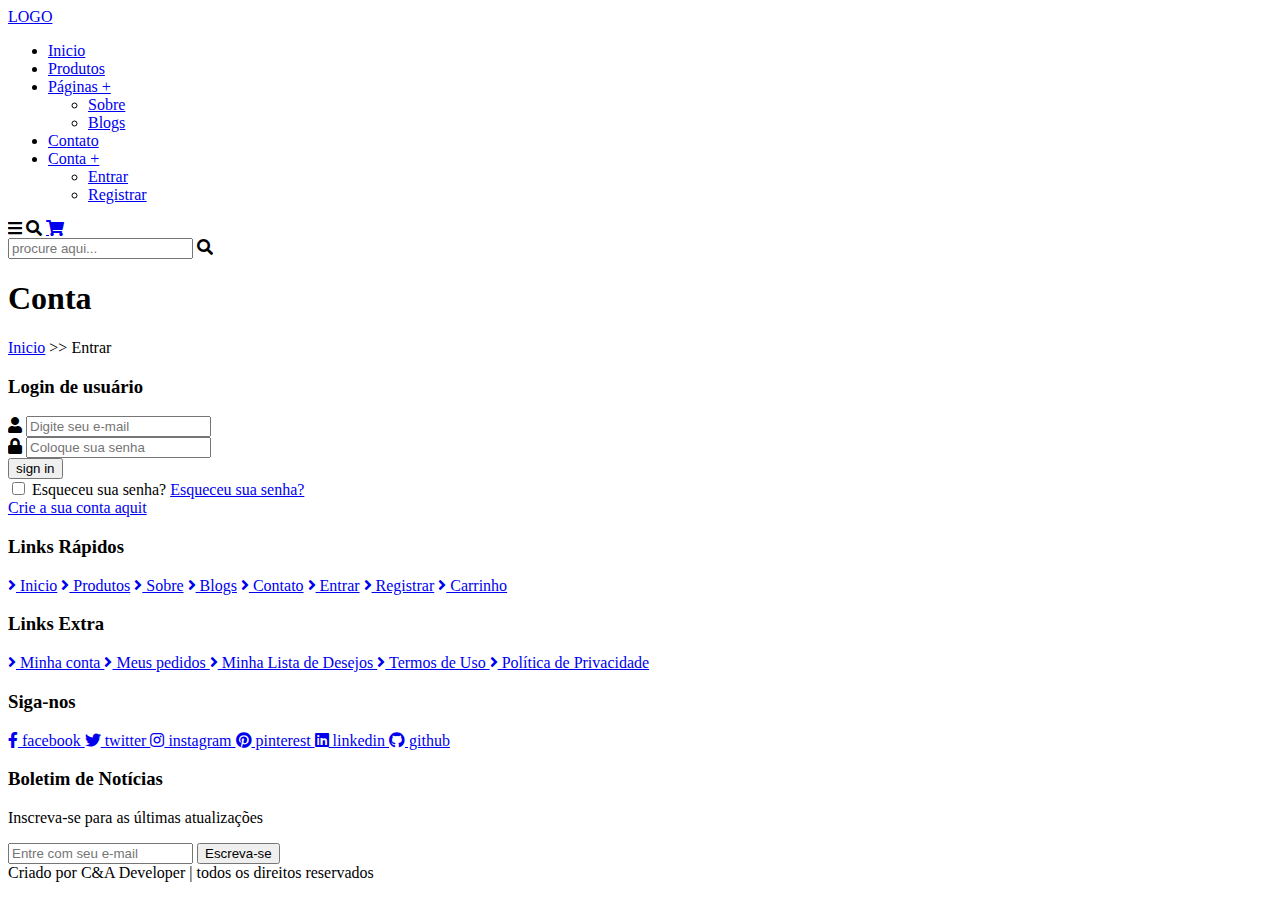
==== login.html @ c4424b53 ":rocket:" ====
<!DOCTYPE html>
<html lang="pt-br">
<head>
    <meta charset="UTF-8">
    <meta http-equiv="X-UA-Compatible" content="IE=edge">
    <meta name="viewport" content="width=device-width, initial-scale=1.0">
    <title>Entrar</title>

    <!-- font awesome cdn link  -->
    <link rel="stylesheet" href="https://cdnjs.cloudflare.com/ajax/libs/font-awesome/5.15.4/css/all.min.css">

    <!-- custom css file link  -->
    <link rel="stylesheet" href="css/style.css">

    <!-- custom js file link  -->
    <script src="js/script.js" defer></script>

</head>
<body>

<!-- header section starts  -->
<header class="header">

    <a href="index.html" class="logo"> LOGO </a>

    <nav class="navbar">
        <ul>
            <li><a href="index.html">Inicio</a></li>
            <li><a href="products.html">Produtos</a></li>
            <li><a href="#">Páginas +</a>
                <ul>
                    <li><a href="about.html">Sobre</a></li>
                    <li><a href="blogs.html">Blogs</a></li>
                </ul>
            </li>
            <li><a href="contact.html">Contato</a></li>
            <li><a href="#">Conta +</a>
                <ul>
                    <li><a href="login.html">Entrar</a></li>
                    <li><a href="register.html">Registrar</a></li>
                </ul>
            </li>
        </ul>
    </nav>

    <div class="icons">
        <div id="menu-btn" class="fas fa-bars"></div>
        <div id="search-btn" class="fas fa-search"></div>
        <a href="cart.html" class="fas fa-shopping-cart"></a>
    </div>

    <form action="" class="search-form">
        <input type="search" name="" placeholder="procure aqui..." id="search-box">
        <label for="search-box" class="fas fa-search"></label>
    </form>

</header>
<!-- header section ends -->

<!-- header section  -->
<section class="heading">
    <h1>Conta</h1>
    <p> <a href="index.html">Inicio</a> >> Entrar </p>
</section>
<!-- header section -->

<!-- login form section starts -->

<section class="login-form">

    <form action="">
        <h3>Login de usuário</h3>
        <div class="inputBox">
            <span class="fas fa-user"></span>
            <input type="email" name="" placeholder="Digite seu e-mail" id="">
        </div>
        <div class="inputBox">
            <span class="fas fa-lock"></span>
            <input type="password" name="" placeholder="Coloque sua senha" id="">
        </div>
        <input type="submit" value="sign in" class="btn">
        <div class="flex">
            <input type="checkbox" name="" id="remember-me">
            <label for="remember-me">Esqueceu sua senha?</label>
            <a href="#">Esqueceu sua senha?</a>
        </div>
        <a href="register.html" class="btn">Crie a sua conta aquit</a>
    </form>

</section>
<!-- login form section ends -->


<!-- footer section starts  -->
<section class="footer">

    <div class="box-container">

        <div class="box">
            <h3>Links Rápidos</h3>
            <a href="index.html"> <i class="fas fa-angle-right"></i> Inicio</a>
            <a href="products.html"> <i class="fas fa-angle-right"></i> Produtos</a>
            <a href="about.html"> <i class="fas fa-angle-right"></i> Sobre</a>
            <a href="blogs.html"> <i class="fas fa-angle-right"></i> Blogs</a>
            <a href="contact.html"> <i class="fas fa-angle-right"></i> Contato</a>
            <a href="login.html"> <i class="fas fa-angle-right"></i> Entrar</a>
            <a href="register.html"> <i class="fas fa-angle-right"></i> Registrar</a>
            <a href="cart.html"> <i class="fas fa-angle-right"></i> Carrinho</a>
        </div>

        <div class="box">
            <h3>Links Extra</h3>
            <a href="#"> <i class="fas fa-angle-right"></i> Minha conta </a>
            <a href="#"> <i class="fas fa-angle-right"></i> Meus pedidos </a>
            <a href="#"> <i class="fas fa-angle-right"></i> Minha Lista de Desejos </a>
            <a href="#"> <i class="fas fa-angle-right"></i> Termos de Uso </a>
            <a href="#"> <i class="fas fa-angle-right"></i> Política de Privacidade </a>
        </div>

        <div class="box">
            <h3>Siga-nos</h3>
            <a href="#"> <i class="fab fa-facebook-f"></i> facebook </a>
            <a href="#"> <i class="fab fa-twitter"></i> twitter </a>
            <a href="#"> <i class="fab fa-instagram"></i> instagram </a>
            <a href="#"> <i class="fab fa-pinterest"></i> pinterest </a>
            <a href="#"> <i class="fab fa-linkedin"></i> linkedin </a>
            <a href="#"> <i class="fab fa-github"></i> github </a>
        </div>

        <div class="box">
            <h3>Boletim de Notícias</h3>
            <p>Inscreva-se para as últimas atualizações</p>
            <form action="">
                <input type="email" placeholder="Entre com seu e-mail">
                <input type="submit" value="Escreva-se" class="btn">
            </form>
        </div>

    </div>

    <div class="credit"> Criado por <span>C&A Developer</span> | todos os direitos reservados </div>

</section>

<!-- footer section ends -->

</body>
</html>
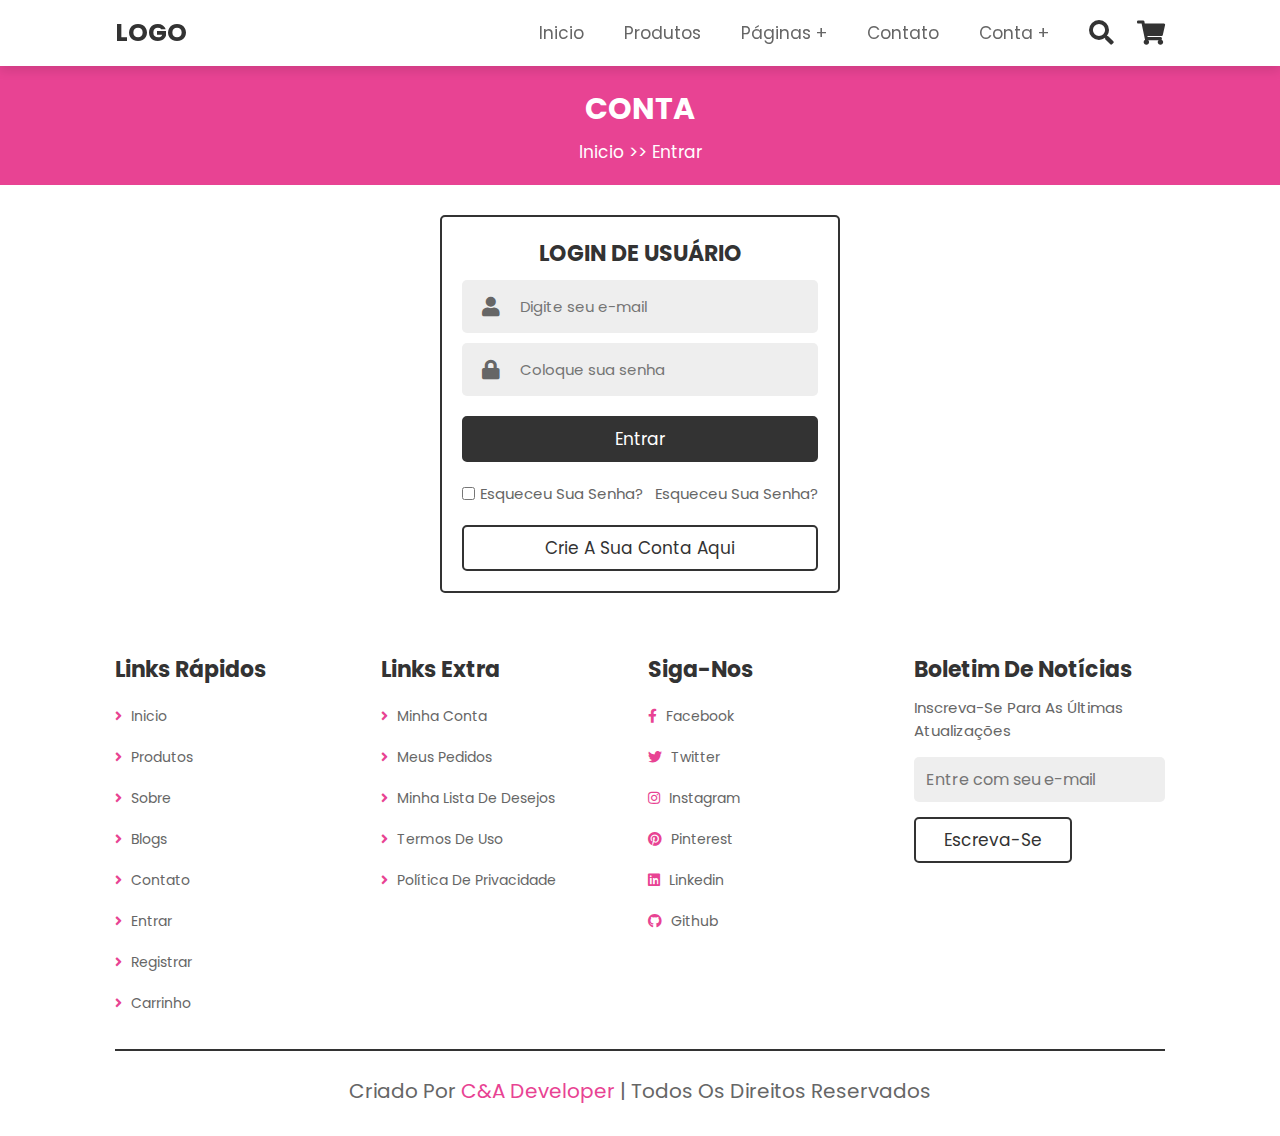
==== commit 355fa61c: ":up:" ====
--- a/login.html
+++ b/login.html
@@ -78,13 +78,13 @@
             <span class="fas fa-lock"></span>
             <input type="password" name="" placeholder="Coloque sua senha" id="">
         </div>
-        <input type="submit" value="sign in" class="btn">
+        <input type="submit" value="Entrar" class="btn">
         <div class="flex">
             <input type="checkbox" name="" id="remember-me">
             <label for="remember-me">Esqueceu sua senha?</label>
             <a href="#">Esqueceu sua senha?</a>
         </div>
-        <a href="register.html" class="btn">Crie a sua conta aquit</a>
+        <a href="register.html" class="btn">Crie a sua conta aqui</a>
     </form>
 
 </section>
--- a/css/style.css
+++ b/css/style.css
@@ -0,0 +1,950 @@
+@import url("https://fonts.googleapis.com/css2?family=Poppins:wght@100;300;400;500;600&display=swap");
+* {
+  font-family: 'Poppins', sans-serif;
+  margin: 0;
+  padding: 0;
+  -webkit-box-sizing: border-box;
+          box-sizing: border-box;
+  text-decoration: none;
+  outline: none;
+  border: none;
+  text-transform: capitalize;
+  -webkit-transition: all .2s linear;
+  transition: all .2s linear;
+}
+
+html {
+  font-size: 62.5%;
+  overflow-x: hidden;
+}
+
+section {
+  padding: 2rem 9%;
+}
+
+.heading {
+  text-align: center;
+  background: #e84393;
+}
+
+.heading h1 {
+  font-size: 3rem;
+  text-transform: uppercase;
+  color: #fff;
+}
+
+.heading p {
+  color: #fff;
+  padding-top: .7rem;
+  font-size: 1.7rem;
+}
+
+.heading p a {
+  color: #fff;
+}
+
+.heading p a:hover {
+  color: #333;
+}
+
+.title {
+  font-size: 3rem;
+  color: #333;
+  margin-bottom: 2rem;
+  text-align: center;
+  padding: 0 1rem;
+}
+
+.btn {
+  display: inline-block;
+  margin-top: 1rem;
+  padding: .8rem 2.8rem;
+  font-size: 1.7rem;
+  color: #333;
+  border: 0.2rem solid #333;
+  background: none;
+  cursor: pointer;
+  border-radius: .5rem;
+}
+
+.btn:hover {
+  background: #333;
+  color: #fff;
+}
+
+.header {
+  position: -webkit-sticky;
+  position: sticky;
+  top: 0;
+  left: 0;
+  right: 0;
+  z-index: 1000;
+  background: #fff;
+  -webkit-box-shadow: 0 0.5rem 1rem rgba(0, 0, 0, 0.1);
+          box-shadow: 0 0.5rem 1rem rgba(0, 0, 0, 0.1);
+  display: -webkit-box;
+  display: -ms-flexbox;
+  display: flex;
+  -webkit-box-align: center;
+      -ms-flex-align: center;
+          align-items: center;
+  padding: 0 9%;
+}
+
+.header .logo {
+  font-size: 2.5rem;
+  color: #333;
+  font-weight: bolder;
+  margin-right: auto;
+}
+
+.header .navbar ul {
+  list-style: none;
+}
+
+.header .navbar ul li {
+  position: relative;
+  float: left;
+}
+
+.header .navbar ul li:hover ul {
+  display: block;
+}
+
+.header .navbar ul li a {
+  font-size: 1.7rem;
+  color: #666;
+  padding: 2rem;
+  display: block;
+}
+
+.header .navbar ul li a:hover {
+  background: #eee;
+}
+
+.header .navbar ul li ul {
+  position: absolute;
+  left: 0;
+  width: 20rem;
+  background: #fff;
+  display: none;
+}
+
+.header .navbar ul li ul li {
+  width: 100%;
+}
+
+.header .icons div,
+.header .icons a {
+  font-size: 2.5rem;
+  color: #333;
+  cursor: pointer;
+  margin-left: 2rem;
+}
+
+.header .icons div:hover,
+.header .icons a:hover {
+  color: #e84393;
+}
+
+.header .search-form {
+  position: absolute;
+  top: 99%;
+  left: 0;
+  right: 0;
+  border-top: 0.2rem solid #333;
+  background: #fff;
+  height: 6rem;
+  display: -webkit-box;
+  display: -ms-flexbox;
+  display: flex;
+  -webkit-box-align: center;
+      -ms-flex-align: center;
+          align-items: center;
+  padding: 2rem;
+  -webkit-clip-path: polygon(0 0, 100% 0, 100% 0, 0 0);
+          clip-path: polygon(0 0, 100% 0, 100% 0, 0 0);
+}
+
+.header .search-form.active {
+  -webkit-clip-path: polygon(0 0, 100% 0, 100% 100%, 0 100%);
+          clip-path: polygon(0 0, 100% 0, 100% 100%, 0 100%);
+}
+
+.header .search-form input {
+  width: 100%;
+  height: 100%;
+  padding-right: 1rem;
+  font-size: 1.7rem;
+  color: #666;
+  text-transform: none;
+}
+
+.header .search-form label {
+  font-size: 2.5rem;
+  color: #333;
+  cursor: pointer;
+}
+
+.header .search-form label:hover {
+  color: #e84393;
+}
+
+#menu-btn {
+  display: none;
+}
+
+@-webkit-keyframes fadeIn {
+  0% {
+    -webkit-transform: translateY(3rem);
+            transform: translateY(3rem);
+    opacity: 0;
+  }
+}
+
+@keyframes fadeIn {
+  0% {
+    -webkit-transform: translateY(3rem);
+            transform: translateY(3rem);
+    opacity: 0;
+  }
+}
+
+.home {
+  padding: 0;
+  position: relative;
+}
+
+.home .slide {
+  display: -webkit-box;
+  display: -ms-flexbox;
+  display: flex;
+  min-height: 60vh;
+  padding: 2rem 7%;
+  background-size: cover !important;
+  background-position: center !important;
+  display: flex;
+  -webkit-box-align: center;
+      -ms-flex-align: center;
+          align-items: center;
+  display: none;
+}
+
+.home .slide.active {
+  display: -webkit-box;
+  display: -ms-flexbox;
+  display: flex;
+}
+
+.home .slide .content span {
+  color: #333;
+  display: block;
+  font-size: 2rem;
+  -webkit-animation: fadeIn .4s linear .2s backwards;
+          animation: fadeIn .4s linear .2s backwards;
+}
+
+.home .slide .content h3 {
+  color: #333;
+  text-transform: uppercase;
+  padding: 1rem 0;
+  font-size: 6rem;
+  -webkit-animation: fadeIn .4s linear .4s backwards;
+          animation: fadeIn .4s linear .4s backwards;
+}
+
+.home .slide .content .btn {
+  -webkit-animation: fadeIn .4s linear .6s backwards;
+          animation: fadeIn .4s linear .6s backwards;
+}
+
+.home #next-slide,
+.home #prev-slide {
+  position: absolute;
+  bottom: 2rem;
+  right: 2rem;
+  height: 6rem;
+  width: 6rem;
+  line-height: 5.5rem;
+  font-size: 4rem;
+  color: #333;
+  border: 0.2rem solid #333;
+  background: #fff;
+  border-radius: .5rem;
+  cursor: pointer;
+  text-align: center;
+}
+
+.home #next-slide:hover,
+.home #prev-slide:hover {
+  background: #333;
+  color: #fff;
+}
+
+.home #prev-slide {
+  right: 9rem;
+}
+
+.banner {
+  display: -ms-grid;
+  display: grid;
+  -ms-grid-columns: (minmax(31rem, 1fr))[auto-fit];
+      grid-template-columns: repeat(auto-fit, minmax(31rem, 1fr));
+  gap: 1.5rem;
+}
+
+.banner .box {
+  position: relative;
+  height: 30rem;
+  overflow: hidden;
+  border-radius: .5rem;
+}
+
+.banner .box:hover img {
+  -webkit-transform: scale(1.1);
+          transform: scale(1.1);
+}
+
+.banner .box img {
+  height: 100%;
+  width: 100%;
+  -o-object-fit: cover;
+     object-fit: cover;
+}
+
+.banner .box .content {
+  position: absolute;
+  top: 22%;
+  right: 2rem;
+  -webkit-transform: translateY(-50%);
+          transform: translateY(-50%);
+}
+
+.banner .box .content span {
+  position: relative;
+  font-size: 1.5rem;
+  right: -2.5rem;
+  color: #333;
+}
+
+.banner .box .content h3 {
+  position: relative;
+  right: -2rem;
+  font-size: 2rem;
+  color: #333;
+  padding-top: 1rem;
+}
+
+.banner .box .content .btn {
+  position: relative;
+  right: -1rem;
+  padding: .6rem 2rem;
+  font-size: 1.5rem;
+}
+
+.products .box-container {
+  display: -ms-grid;
+  display: grid;
+  -ms-grid-columns: (minmax(32rem, 1fr))[auto-fit];
+      grid-template-columns: repeat(auto-fit, minmax(32rem, 1fr));
+  gap: 1.5rem;
+}
+
+.products .box-container .box {
+  border-radius: .5rem;
+  text-align: center;
+  border: 0.2rem solid #333;
+}
+
+.products .box-container .box:hover .image .icons {
+  -webkit-transform: translateY(0);
+          transform: translateY(0);
+}
+
+.products .box-container .box .image {
+  border-radius: .5rem;
+  overflow: hidden;
+  position: relative;
+  height: 25rem;
+  width: 100%;
+}
+
+.products .box-container .box .image .icons {
+  position: absolute;
+  top: 0;
+  left: 0;
+  right: 0;
+  border-bottom: 0.2rem solid #333;
+  -webkit-transform: translateY(-7rem);
+          transform: translateY(-7rem);
+}
+
+.products .box-container .box .image .icons a {
+  height: 5rem;
+  width: 5rem;
+  line-height: 5rem;
+  font-size: 2rem;
+  color: #333;
+}
+
+.products .box-container .box .image .icons a:hover {
+  background: #333;
+  color: #fff;
+}
+
+.products .box-container .box .image img {
+  height: 100%;
+  width: 100%;
+  -o-object-fit: cover;
+     object-fit: cover;
+}
+
+.products .box-container .box .content {
+  padding: 1.5rem 0;
+}
+
+.products .box-container .box .content h3 {
+  font-size: 2rem;
+  color: #333;
+}
+
+.products .box-container .box .content .stars {
+  padding: 1rem 0;
+}
+
+.products .box-container .box .content .stars i {
+  font-size: 1.4rem;
+  color: #e84393;
+}
+
+.products .box-container .box .content .price {
+  font-size: 2.2rem;
+  color: #333;
+}
+
+.products .box-container .box .content .price span {
+  font-size: 1.5rem;
+  text-decoration: line-through;
+  color: #666;
+}
+
+.about .row {
+  display: -webkit-box;
+  display: -ms-flexbox;
+  display: flex;
+  -webkit-box-align: center;
+      -ms-flex-align: center;
+          align-items: center;
+  -ms-flex-wrap: wrap;
+      flex-wrap: wrap;
+  gap: 2rem;
+}
+
+.about .row .image {
+  -webkit-box-flex: 1;
+      -ms-flex: 1 1 42rem;
+          flex: 1 1 42rem;
+}
+
+.about .row .image img {
+  width: 100%;
+  border-radius: .5rem;
+}
+
+.about .row .content {
+  -webkit-box-flex: 1;
+      -ms-flex: 1 1 42rem;
+          flex: 1 1 42rem;
+}
+
+.about .row .content h3 {
+  font-size: 3.5rem;
+  color: #333;
+  line-height: 2;
+}
+
+.about .row .content p {
+  font-size: 1.4rem;
+  line-height: 2.5;
+  color: #666;
+  padding: 1rem 0;
+}
+
+.about .icons-container {
+  display: -ms-grid;
+  display: grid;
+  -ms-grid-columns: (minmax(16rem, 1fr))[auto-fit];
+      grid-template-columns: repeat(auto-fit, minmax(16rem, 1fr));
+  gap: 1.5rem;
+  margin-top: 2.5rem;
+}
+
+.about .icons-container .icons {
+  padding: 3rem 2rem;
+  border-radius: .5rem;
+  border: 0.2rem solid #333;
+  text-align: center;
+  cursor: pointer;
+}
+
+.about .icons-container .icons:hover {
+  background: #333;
+}
+
+.about .icons-container .icons:hover img {
+  -webkit-filter: invert(1);
+          filter: invert(1);
+}
+
+.about .icons-container .icons:hover h3 {
+  color: #fff;
+}
+
+.about .icons-container .icons img {
+  height: 7rem;
+  margin-bottom: 1rem;
+}
+
+.about .icons-container .icons h3 {
+  font-size: 1.7rem;
+  color: #333;
+}
+
+.blogs .box-container {
+  display: -ms-grid;
+  display: grid;
+  -ms-grid-columns: (minmax(32rem, 1fr))[auto-fit];
+      grid-template-columns: repeat(auto-fit, minmax(32rem, 1fr));
+  gap: 1.5rem;
+}
+
+.blogs .box-container .box {
+  border-radius: .5rem;
+  overflow: hidden;
+  border: 0.2rem solid #333;
+}
+
+.blogs .box-container .box:hover .image img {
+  -webkit-transform: scale(1.1);
+          transform: scale(1.1);
+}
+
+.blogs .box-container .box .image {
+  width: 100%;
+  height: 25rem;
+  overflow: hidden;
+}
+
+.blogs .box-container .box .image img {
+  height: 100%;
+  width: 100%;
+  -o-object-fit: cover;
+     object-fit: cover;
+}
+
+.blogs .box-container .box .content {
+  padding: 2rem;
+}
+
+.blogs .box-container .box .content h3 {
+  font-size: 2rem;
+  color: #333;
+  line-height: 2;
+}
+
+.blogs .box-container .box .content p {
+  font-size: 1.4rem;
+  line-height: 2.5;
+  color: #666;
+  padding: 1rem 0;
+}
+
+.blogs .box-container .box .content .icons {
+  border-top: 0.2rem solid #333;
+  padding-top: 2rem;
+  margin-top: 2rem;
+  display: -webkit-box;
+  display: -ms-flexbox;
+  display: flex;
+  -webkit-box-align: center;
+      -ms-flex-align: center;
+          align-items: center;
+  -webkit-box-pack: justify;
+      -ms-flex-pack: justify;
+          justify-content: space-between;
+}
+
+.blogs .box-container .box .content .icons a {
+  font-size: 1.4rem;
+  color: #666;
+}
+
+.blogs .box-container .box .content .icons a:hover {
+  color: #e84393;
+}
+
+.blogs .box-container .box .content .icons a i {
+  padding-right: .5rem;
+  color: #e84393;
+}
+
+.contact .row {
+  display: -webkit-box;
+  display: -ms-flexbox;
+  display: flex;
+  -ms-flex-wrap: wrap;
+      flex-wrap: wrap;
+  gap: 2rem;
+}
+
+.contact .row form {
+  -webkit-box-flex: 1;
+      -ms-flex: 1 1 42rem;
+          flex: 1 1 42rem;
+  padding: 2rem;
+  border-radius: .5rem;
+  border: 0.2rem solid #333;
+}
+
+.contact .row form .box, .contact .row form textarea {
+  width: 100%;
+  border-bottom: 0.2rem solid #333;
+  margin-bottom: 1rem;
+  padding: 1rem 0;
+  font-size: 1.6rem;
+  color: #666;
+  text-transform: none;
+}
+
+.contact .row form textarea {
+  height: 15rem;
+  resize: none;
+}
+
+.contact .row .map {
+  -webkit-box-flex: 1;
+      -ms-flex: 1 1 42rem;
+          flex: 1 1 42rem;
+  border-radius: .5rem;
+  width: 100%;
+}
+
+.login-form form,
+.register-form form {
+  margin: 1rem auto;
+  max-width: 40rem;
+  border-radius: .5rem;
+  border: 0.2rem solid #333;
+  padding: 2rem;
+  text-align: center;
+}
+
+.login-form form h3,
+.register-form form h3 {
+  font-size: 2.2rem;
+  text-transform: uppercase;
+  color: #333;
+  margin-bottom: .7rem;
+}
+
+.login-form form .inputBox,
+.register-form form .inputBox {
+  margin: 1rem 0;
+  display: -webkit-box;
+  display: -ms-flexbox;
+  display: flex;
+  border-radius: .5rem;
+  background: #eee;
+  padding: .5rem 1rem;
+  -webkit-box-align: center;
+      -ms-flex-align: center;
+          align-items: center;
+  gap: 1rem;
+}
+
+.login-form form .inputBox span,
+.register-form form .inputBox span {
+  color: #666;
+  margin-left: 1rem;
+  font-size: 2rem;
+}
+
+.login-form form .inputBox input,
+.register-form form .inputBox input {
+  width: 100%;
+  padding: 1rem;
+  background: none;
+  font-size: 1.5rem;
+  color: #666;
+  text-transform: none;
+}
+
+.login-form form .flex,
+.register-form form .flex {
+  display: -webkit-box;
+  display: -ms-flexbox;
+  display: flex;
+  -webkit-box-align: center;
+      -ms-flex-align: center;
+          align-items: center;
+  gap: .5rem;
+  padding: 1rem 0;
+  margin-top: 1rem;
+}
+
+.login-form form .flex label,
+.register-form form .flex label {
+  font-size: 1.5rem;
+  cursor: pointer;
+  color: #666;
+}
+
+.login-form form .flex a,
+.register-form form .flex a {
+  font-size: 1.5rem;
+  color: #666;
+  margin-left: auto;
+}
+
+.login-form form .flex a:hover,
+.register-form form .flex a:hover {
+  color: #e84393;
+}
+
+.login-form form input[type="submit"],
+.register-form form input[type="submit"] {
+  background: #333;
+  color: #fff;
+}
+
+.login-form form input[type="submit"]:hover,
+.register-form form input[type="submit"]:hover {
+  background: #e84393;
+}
+
+.login-form form .btn,
+.register-form form .btn {
+  width: 100%;
+}
+
+.shopping-cart .box-container {
+  display: -ms-grid;
+  display: grid;
+  -ms-grid-columns: (minmax(32rem, 1fr))[auto-fit];
+      grid-template-columns: repeat(auto-fit, minmax(32rem, 1fr));
+  gap: 1.5rem;
+  margin-bottom: 2rem;
+}
+
+.shopping-cart .box-container .box {
+  border-radius: .5rem;
+  border: 0.2rem solid #333;
+  padding: 3rem 2rem;
+  position: relative;
+  display: -webkit-box;
+  display: -ms-flexbox;
+  display: flex;
+  -webkit-box-align: center;
+      -ms-flex-align: center;
+          align-items: center;
+  gap: 1.5rem;
+}
+
+.shopping-cart .box-container .box .fa-times {
+  position: absolute;
+  top: 1rem;
+  right: 1.5rem;
+  font-size: 2.5rem;
+  cursor: pointer;
+  color: #666;
+}
+
+.shopping-cart .box-container .box .fa-times:hover {
+  color: #e84393;
+}
+
+.shopping-cart .box-container .box img {
+  height: 10rem;
+}
+
+.shopping-cart .box-container .box .content h3 {
+  font-size: 1.7rem;
+  padding-bottom: .5rem;
+  color: #333;
+}
+
+.shopping-cart .box-container .box .content form {
+  display: -webkit-box;
+  display: -ms-flexbox;
+  display: flex;
+  -webkit-box-align: center;
+      -ms-flex-align: center;
+          align-items: center;
+  gap: .5rem;
+  padding: 1rem 0;
+}
+
+.shopping-cart .box-container .box .content form span {
+  color: #666;
+  font-size: 1.5rem;
+}
+
+.shopping-cart .box-container .box .content form input {
+  width: 8rem;
+  font-size: 1.5rem;
+  color: #666;
+  padding: .5rem 1rem;
+  border-radius: .5rem;
+  background: #eee;
+}
+
+.shopping-cart .box-container .box .content .price {
+  font-size: 2rem;
+  color: #333;
+}
+
+.shopping-cart .box-container .box .content .price span {
+  color: #666;
+  font-size: 1.5rem;
+  text-decoration: line-through;
+}
+
+.shopping-cart .cart-total {
+  padding: 2rem;
+  border-radius: .5rem;
+  border: 0.2rem solid #333;
+}
+
+.shopping-cart .cart-total h3 {
+  margin-bottom: 1rem;
+  font-size: 2rem;
+  color: #333;
+}
+
+.shopping-cart .cart-total h3 span {
+  color: #e84393;
+}
+
+.footer .box-container {
+  display: -ms-grid;
+  display: grid;
+  -ms-grid-columns: (minmax(25rem, 1fr))[auto-fit];
+      grid-template-columns: repeat(auto-fit, minmax(25rem, 1fr));
+  gap: 1.5rem;
+}
+
+.footer .box-container .box h3 {
+  font-size: 2.2rem;
+  color: #333;
+  padding: 1rem 0;
+}
+
+.footer .box-container .box a {
+  display: block;
+  font-size: 1.4rem;
+  color: #666;
+  padding: 1rem 0;
+}
+
+.footer .box-container .box a:hover {
+  color: #e84393;
+}
+
+.footer .box-container .box a:hover i {
+  padding-right: 2rem;
+}
+
+.footer .box-container .box a i {
+  color: #e84393;
+  padding-right: .5rem;
+}
+
+.footer .box-container .box p {
+  font-size: 1.5rem;
+  color: #666;
+  margin-bottom: 1rem;
+}
+
+.footer .box-container .box form input[type="email"] {
+  width: 100%;
+  padding: 1rem 1.2rem;
+  border-radius: .5rem;
+  background: #eee;
+  font-size: 1.6rem;
+  text-transform: none;
+  margin: .5rem 0;
+}
+
+.footer .credit {
+  text-align: center;
+  padding: 1rem;
+  padding-top: 2.5rem;
+  margin-top: 2.5rem;
+  font-size: 2rem;
+  color: #666;
+  border-top: 0.2rem solid #333;
+}
+
+.footer .credit span {
+  color: #e84393;
+}
+
+@media (max-width: 1200px) {
+  html {
+    font-size: 55%;
+  }
+  .header {
+    padding: 0 2rem;
+  }
+  section {
+    padding: 2rem;
+  }
+}
+
+@media (max-width: 768px) {
+  #menu-btn {
+    display: inline-block;
+  }
+  .header {
+    padding: 2rem;
+  }
+  .header .navbar {
+    position: absolute;
+    top: 99%;
+    left: 0;
+    right: 0;
+    background: #fff;
+    -webkit-clip-path: polygon(0 0, 100% 0, 100% 0, 0 0);
+            clip-path: polygon(0 0, 100% 0, 100% 0, 0 0);
+  }
+  .header .navbar.active {
+    -webkit-clip-path: polygon(0 0, 100% 0, 100% 100%, 0 100%);
+            clip-path: polygon(0 0, 100% 0, 100% 100%, 0 100%);
+  }
+  .header .navbar ul li {
+    width: 100%;
+  }
+  .header .navbar ul li ul {
+    position: relative;
+    width: 100%;
+  }
+  .header .navbar ul li ul li a {
+    padding-left: 4rem;
+  }
+}
+
+@media (max-width: 450px) {
+  html {
+    font-size: 50%;
+  }
+  .home .slide .content h3 {
+    font-size: 4rem;
+  }
+  .shopping-cart .box-container .box {
+    -webkit-box-orient: vertical;
+    -webkit-box-direction: normal;
+        -ms-flex-flow: column;
+            flex-flow: column;
+  }
+}
+/*# sourceMappingURL=style.css.map */